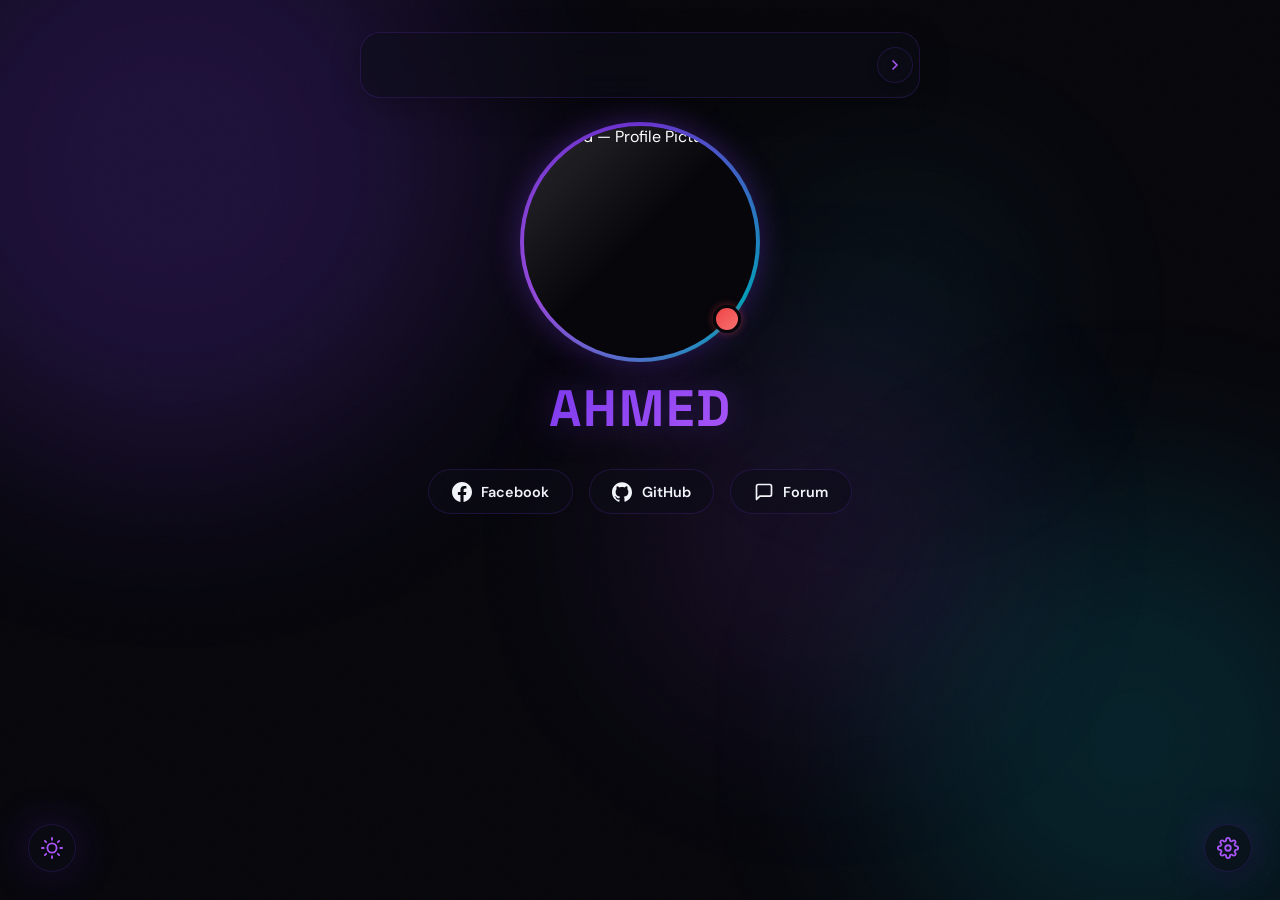
==== index (13).html @ 82e01ae9 "Add files via upload" ====
<!DOCTYPE html>
<html lang="en">

<head>
    <meta charset="UTF-8">
    <meta name="viewport" content="width=device-width, initial-scale=1.0, maximum-scale=5.0, user-scalable=yes">
    <meta name="description" content="Ahmed — Developer & Creator. Personal Profile.">
    <meta name="theme-color" content="#7c3aed">
    <meta name="mobile-web-app-capable" content="yes">
    <meta name="apple-mobile-web-app-capable" content="yes">
    <meta name="apple-mobile-web-app-status-bar-style" content="black-translucent">
    <meta name="format-detection" content="telephone=no">
    <title>Ahmed — Profile</title>
    <link rel="preconnect" href="https://fonts.googleapis.com">
    <link rel="preconnect" href="https://fonts.gstatic.com" crossorigin>
    <link
        href="https://fonts.googleapis.com/css2?family=DM+Sans:ital,opsz,wght@0,9..40,100..1000;1,9..40,100..1000&family=Space+Grotesk:wght@300..700&display=swap"
        rel="stylesheet">
    <link href="https://cdnjs.cloudflare.com/ajax/libs/font-awesome/6.4.0/css/all.min.css" rel="stylesheet">
    <link rel="stylesheet" href="style.css">
</head>

<body>
    <!-- Animated Background -->
    <div class="bg-mesh" aria-hidden="true">
        <div class="mesh-orb mesh-orb--1"></div>
        <div class="mesh-orb mesh-orb--2"></div>
        <div class="mesh-orb mesh-orb--3"></div>
        <div class="mesh-orb mesh-orb--4"></div>
    </div>
    <div class="bg-noise" aria-hidden="true"></div>

    <!-- Theme Switcher -->
    <button class="fab fab--theme" id="themeFab" onclick="toggleThemeMenu()" title="Change Theme"
        aria-label="Change Theme">
        <svg width="22" height="22" viewBox="0 0 24 24" fill="none" stroke="currentColor" stroke-width="2"
            stroke-linecap="round" stroke-linejoin="round">
            <circle cx="12" cy="12" r="5" />
            <line x1="12" y1="1" x2="12" y2="3" />
            <line x1="12" y1="21" x2="12" y2="23" />
            <line x1="4.22" y1="4.22" x2="5.64" y2="5.64" />
            <line x1="18.36" y1="18.36" x2="19.78" y2="19.78" />
            <line x1="1" y1="12" x2="3" y2="12" />
            <line x1="21" y1="12" x2="23" y2="12" />
            <line x1="4.22" y1="19.78" x2="5.64" y2="18.36" />
            <line x1="18.36" y1="5.64" x2="19.78" y2="4.22" />
        </svg>
    </button>

    <!-- Theme Menu -->
    <div class="theme-menu" id="themeMenu">
        <div class="theme-menu-header">
            <h3><svg width="18" height="18" viewBox="0 0 24 24" fill="none" stroke="currentColor" stroke-width="2"
                    stroke-linecap="round" stroke-linejoin="round">
                    <circle cx="12" cy="12" r="5" />
                    <line x1="12" y1="1" x2="12" y2="3" />
                </svg> Theme</h3>
            <button class="theme-menu-close" onclick="toggleThemeMenu()" aria-label="Close theme menu">
                <svg width="16" height="16" viewBox="0 0 24 24" fill="none" stroke="currentColor" stroke-width="2"
                    stroke-linecap="round" stroke-linejoin="round">
                    <line x1="18" y1="6" x2="6" y2="18" />
                    <line x1="6" y1="6" x2="18" y2="18" />
                </svg>
            </button>
        </div>
        <div class="theme-options">
            <div class="theme-option" data-theme="default" onclick="changeTheme('default')">
                <div class="theme-swatch default-swatch"></div>
                <span>Violet</span>
            </div>
            <div class="theme-option" data-theme="blue" onclick="changeTheme('blue')">
                <div class="theme-swatch blue-swatch"></div>
                <span>Ocean</span>
            </div>
            <div class="theme-option" data-theme="green" onclick="changeTheme('green')">
                <div class="theme-swatch green-swatch"></div>
                <span>Emerald</span>
            </div>
            <div class="theme-option" data-theme="red" onclick="changeTheme('red')">
                <div class="theme-swatch red-swatch"></div>
                <span>Rose</span>
            </div>
            <div class="theme-option" data-theme="orange" onclick="changeTheme('orange')">
                <div class="theme-swatch orange-swatch"></div>
                <span>Sunset</span>
            </div>
            <div class="theme-option" data-theme="dark" onclick="changeTheme('dark')">
                <div class="theme-swatch dark-swatch"></div>
                <span>Mono</span>
            </div>
        </div>
    </div>

    <!-- Main Content -->
    <main class="main">
        <!-- Stories Section -->
        <section class="story-section" id="storySection">
            <div class="story-content">
                <div class="story-header"></div>
                <div class="stories-container" id="storiesContainer">
                    <!-- Stories loaded dynamically -->
                </div>
                <button class="story-nav story-nav--left" id="storyNavLeft" onclick="scrollStories('left')"
                    aria-label="Scroll stories left">
                    <svg width="16" height="16" viewBox="0 0 24 24" fill="none" stroke="currentColor" stroke-width="2.5"
                        stroke-linecap="round" stroke-linejoin="round">
                        <polyline points="15 18 9 12 15 6" />
                    </svg>
                </button>
                <button class="story-nav story-nav--right" id="storyNavRight" onclick="scrollStories('right')"
                    aria-label="Scroll stories right">
                    <svg width="16" height="16" viewBox="0 0 24 24" fill="none" stroke="currentColor" stroke-width="2.5"
                        stroke-linecap="round" stroke-linejoin="round">
                        <polyline points="9 18 15 12 9 6" />
                    </svg>
                </button>
            </div>
        </section>

        <!-- Profile Hero -->
        <section class="hero" id="profileHero">
            <div class="profile-container" id="profileContainer">
                <!-- Orbital Rings -->
                <div class="orbit orbit--1" aria-hidden="true"></div>
                <div class="orbit orbit--2" aria-hidden="true"></div>

                <div class="profile-ring">
                    <div class="profile-frame">
                        <img src="https://xatimg.com/image/3fcLEvUDbIIe.jpg" alt="Ahmed — Profile Picture"
                            class="profile-pic" id="profilePic">
                        <div class="profile-shine" aria-hidden="true"></div>
                    </div>
                </div>

                <!-- Status Indicator -->
                <div class="status-badge" id="statusIndicator">
                    <div class="status-dot" aria-label="Online status"></div>
                </div>

                <!-- Particles -->
                <div class="particles" id="particles" aria-hidden="true"></div>
            </div>

            <!-- Username -->
            <h1 class="username" id="username">Ahmed</h1>
            <!--            <p class="tagline">Developer & Creator</p>-->

            <!-- Social Links -->
            <div class="social-row">
                <a href="https://www.facebook.com/ahmed.s6yed/" target="_blank" rel="noopener noreferrer"
                    class="social-btn" aria-label="Facebook">
                    <svg width="20" height="20" viewBox="0 0 24 24" fill="currentColor">
                        <path
                            d="M24 12.073c0-6.627-5.373-12-12-12s-12 5.373-12 12c0 5.99 4.388 10.954 10.125 11.854v-8.385H7.078v-3.47h3.047V9.43c0-3.007 1.792-4.669 4.533-4.669 1.312 0 2.686.235 2.686.235v2.953H15.83c-1.491 0-1.956.925-1.956 1.874v2.25h3.328l-.532 3.47h-2.796v8.385C19.612 23.027 24 18.062 24 12.073z" />
                    </svg>
                    <span>Facebook</span>
                </a>
                <a href="https://github.com/iilemoz" target="_blank" rel="noopener noreferrer" class="social-btn"
                    aria-label="GitHub">
                    <svg width="20" height="20" viewBox="0 0 24 24" fill="currentColor">
                        <path
                            d="M12 .297c-6.63 0-12 5.373-12 12 0 5.303 3.438 9.8 8.205 11.385.6.113.82-.258.82-.577 0-.285-.01-1.04-.015-2.04-3.338.724-4.042-1.61-4.042-1.61C4.422 18.07 3.633 17.7 3.633 17.7c-1.087-.744.084-.729.084-.729 1.205.084 1.838 1.236 1.838 1.236 1.07 1.835 2.809 1.305 3.495.998.108-.776.417-1.305.76-1.605-2.665-.3-5.466-1.332-5.466-5.93 0-1.31.465-2.38 1.235-3.22-.135-.303-.54-1.523.105-3.176 0 0 1.005-.322 3.3 1.23.96-.267 1.98-.399 3-.405 1.02.006 2.04.138 3 .405 2.28-1.552 3.285-1.23 3.285-1.23.645 1.653.24 2.873.12 3.176.765.84 1.23 1.91 1.23 3.22 0 4.61-2.805 5.625-5.475 5.92.42.36.81 1.096.81 2.22 0 1.606-.015 2.896-.015 3.286 0 .315.21.69.825.57C20.565 22.092 24 17.592 24 12.297c0-6.627-5.373-12-12-12" />
                    </svg>
                    <span>GitHub</span>
                </a>
                <a href="https://forum.xat.com/profile/63602/" target="_blank" rel="noopener noreferrer"
                    class="social-btn" aria-label="Forum">
                    <svg width="20" height="20" viewBox="0 0 24 24" fill="none" stroke="currentColor" stroke-width="2"
                        stroke-linecap="round" stroke-linejoin="round">
                        <path d="M21 15a2 2 0 0 1-2 2H7l-4 4V5a2 2 0 0 1 2-2h14a2 2 0 0 1 2 2z" />
                    </svg>
                    <span>Forum</span>
                </a>
            </div>
        </section>
    </main>

    <!-- Admin FAB -->
    <button class="fab fab--admin" id="adminFab" onclick="handleGearClick()" title="Admin Settings"
        aria-label="Admin Settings">
        <svg width="22" height="22" viewBox="0 0 24 24" fill="none" stroke="currentColor" stroke-width="2"
            stroke-linecap="round" stroke-linejoin="round">
            <circle cx="12" cy="12" r="3" />
            <path
                d="M19.4 15a1.65 1.65 0 0 0 .33 1.82l.06.06a2 2 0 0 1 0 2.83 2 2 0 0 1-2.83 0l-.06-.06a1.65 1.65 0 0 0-1.82-.33 1.65 1.65 0 0 0-1 1.51V21a2 2 0 0 1-2 2 2 2 0 0 1-2-2v-.09A1.65 1.65 0 0 0 9 19.4a1.65 1.65 0 0 0-1.82.33l-.06.06a2 2 0 0 1-2.83 0 2 2 0 0 1 0-2.83l.06-.06A1.65 1.65 0 0 0 4.68 15a1.65 1.65 0 0 0-1.51-1H3a2 2 0 0 1-2-2 2 2 0 0 1 2-2h.09A1.65 1.65 0 0 0 4.6 9a1.65 1.65 0 0 0-.33-1.82l-.06-.06a2 2 0 0 1 0-2.83 2 2 0 0 1 2.83 0l.06.06A1.65 1.65 0 0 0 9 4.68a1.65 1.65 0 0 0 1-1.51V3a2 2 0 0 1 2-2 2 2 0 0 1 2 2v.09a1.65 1.65 0 0 0 1 1.51 1.65 1.65 0 0 0 1.82-.33l.06-.06a2 2 0 0 1 2.83 0 2 2 0 0 1 0 2.83l-.06.06a1.65 1.65 0 0 0-.33 1.82V9a1.65 1.65 0 0 0 1.51 1H21a2 2 0 0 1 2 2 2 2 0 0 1-2 2h-.09a1.65 1.65 0 0 0-1.51 1z" />
        </svg>
    </button>

    <!-- Story Modal -->
    <div class="modal" id="storyModal">
        <div class="modal-content modal-content--form">
            <div class="story-modal-content-form">
                <button class="modal-close story-modal-close" onclick="closeStoryModal()" aria-label="Close">
                    <svg width="18" height="18" viewBox="0 0 24 24" fill="none" stroke="currentColor" stroke-width="2"
                        stroke-linecap="round" stroke-linejoin="round">
                        <line x1="18" y1="6" x2="6" y2="18" />
                        <line x1="6" y1="6" x2="18" y2="18" />
                    </svg>
                </button>
                <h3 class="modal-title">Add New Story</h3>
                <form class="story-form" id="storyForm">
                    <div class="form-group">
                        <label class="form-label">Story Title (optional)</label>
                        <input type="text" class="form-input" id="storyTitle" placeholder="Enter story title...">
                    </div>
                    <div class="form-group">
                        <label class="form-label">Story Content (optional)</label>
                        <textarea class="form-input form-textarea" id="storyContent"
                            placeholder="Share your story..."></textarea>
                    </div>
                    <div class="form-group">
                        <label class="form-label">Story Image (optional)</label>
                        <div style="display: flex; gap: 10px; align-items: center;">
                            <input type="file" id="storyImageFile" accept="image/*" style="display: none;">
                            <button type="button" onclick="document.getElementById('storyImageFile').click()"
                                class="btn btn--outline">
                                <svg width="16" height="16" viewBox="0 0 24 24" fill="none" stroke="currentColor"
                                    stroke-width="2" stroke-linecap="round" stroke-linejoin="round">
                                    <path d="M21 15v4a2 2 0 0 1-2 2H5a2 2 0 0 1-2-2v-4" />
                                    <polyline points="17 8 12 3 7 8" />
                                    <line x1="12" y1="3" x2="12" y2="15" />
                                </svg>
                                Upload Image
                            </button>
                            <span id="imageFileName" class="file-name"></span>
                        </div>
                        <div style="margin-top: 10px;">
                            <label class="form-label" style="font-size: 0.85rem;">Or use Image URL:</label>
                            <input type="url" class="form-input" id="storyImage"
                                placeholder="https://example.com/image.jpg">
                        </div>
                    </div>
                    <div class="form-group">
                        <label class="form-label">Story Video (optional)</label>
                        <div style="display: flex; gap: 10px; align-items: center;">
                            <input type="file" id="storyVideoFile" accept="video/*" style="display: none;">
                            <button type="button" onclick="document.getElementById('storyVideoFile').click()"
                                class="btn btn--outline">
                                <svg width="16" height="16" viewBox="0 0 24 24" fill="none" stroke="currentColor"
                                    stroke-width="2" stroke-linecap="round" stroke-linejoin="round">
                                    <path d="M21 15v4a2 2 0 0 1-2 2H5a2 2 0 0 1-2-2v-4" />
                                    <polyline points="17 8 12 3 7 8" />
                                    <line x1="12" y1="3" x2="12" y2="15" />
                                </svg>
                                Upload Video
                            </button>
                            <span id="videoFileName" class="file-name"></span>
                        </div>
                        <div style="margin-top: 10px;">
                            <label class="form-label" style="font-size: 0.85rem;">Or use Video URL:</label>
                            <input type="url" class="form-input" id="storyVideo"
                                placeholder="https://www.youtube.com/watch?v=... or direct video URL">
                            <small
                                style="color: var(--text-muted); font-size: 0.8rem; margin-top: 5px; display: block;">
                                Supports YouTube, YouTube Shorts, and direct video URLs
                            </small>
                        </div>
                    </div>
                    <!-- Thumbnail Generation Status -->
                    <div class="form-group" id="thumbnailGenerationStatus"
                        style="display: none; padding: 12px; border-radius: 12px; background: var(--glass-bg); border: 1px solid var(--glass-border);">
                        <div style="display: flex; align-items: center; gap: 10px;">
                            <svg width="18" height="18" viewBox="0 0 24 24" fill="none" stroke="var(--accent-primary)"
                                stroke-width="2">
                                <rect x="3" y="3" width="18" height="18" rx="2" ry="2" />
                                <circle cx="8.5" cy="8.5" r="1.5" />
                                <polyline points="21 15 16 10 5 21" />
                            </svg>
                            <span id="thumbnailStatusText" style="color: var(--text-primary);">Generating thumbnail from
                                video...</span>
                        </div>
                    </div>
                    <button type="submit" class="btn btn--primary btn--full story-form-submit">
                        <svg width="18" height="18" viewBox="0 0 24 24" fill="none" stroke="currentColor"
                            stroke-width="2" stroke-linecap="round" stroke-linejoin="round">
                            <line x1="22" y1="2" x2="11" y2="13" />
                            <polygon points="22 2 15 22 11 13 2 9 22 2" />
                        </svg>
                        Share Story
                    </button>
                </form>
            </div>
        </div>
    </div>

    <!-- Admin Dashboard -->
    <div class="modal admin-dashboard" id="adminDashboard" style="display: none;">
        <div class="dashboard-container">
            <div class="dashboard-container-content">
                <div class="dashboard-header">
                    <h2>
                        <svg width="24" height="24" viewBox="0 0 24 24" fill="none" stroke="currentColor"
                            stroke-width="2" stroke-linecap="round" stroke-linejoin="round">
                            <path d="M17 21v-2a4 4 0 0 0-4-4H5a4 4 0 0 0-4 4v2" />
                            <circle cx="9" cy="7" r="4" />
                            <path d="M23 21v-2a4 4 0 0 0-3-3.87" />
                            <path d="M16 3.13a4 4 0 0 1 0 7.75" />
                        </svg>
                        Admin Dashboard
                    </h2>
                    <div class="dashboard-header-actions">
                        <button class="modal-close dashboard-logout" onclick="showLogoutConfirm()" title="Logout"
                            aria-label="Logout">
                            <svg width="18" height="18" viewBox="0 0 24 24" fill="none" stroke="currentColor"
                                stroke-width="2" stroke-linecap="round" stroke-linejoin="round">
                                <path d="M9 21H5a2 2 0 0 1-2-2V5a2 2 0 0 1 2-2h4" />
                                <polyline points="16 17 21 12 16 7" />
                                <line x1="21" y1="12" x2="9" y2="12" />
                            </svg>
                        </button>
                        <button class="modal-close dashboard-close" onclick="toggleDashboard()"
                            aria-label="Close dashboard">
                            <svg width="18" height="18" viewBox="0 0 24 24" fill="none" stroke="currentColor"
                                stroke-width="2" stroke-linecap="round" stroke-linejoin="round">
                                <line x1="18" y1="6" x2="6" y2="18" />
                                <line x1="6" y1="6" x2="18" y2="18" />
                            </svg>
                        </button>
                    </div>
                </div>

                <div class="profile-settings"
                    style="margin-bottom: 24px; padding: 24px; background: rgba(255, 255, 255, 0.02); border: 1px solid var(--glass-border); border-radius: 16px;">
                    <h3
                        style="margin-bottom: 20px; font-size: 1.1rem; display: flex; align-items: center; gap: 8px; color: var(--text-primary);">
                        <svg width="20" height="20" viewBox="0 0 24 24" fill="none" stroke="currentColor"
                            stroke-width="2" stroke-linecap="round" stroke-linejoin="round">
                            <path d="M20 21v-2a4 4 0 0 0-4-4H8a4 4 0 0 0-4 4v2"></path>
                            <circle cx="12" cy="7" r="4"></circle>
                        </svg>
                        Profile Picture Settings
                    </h3>
                    <div style="display: flex; gap: 20px; align-items: center; flex-wrap: wrap;">
                        <img src="https://xatimg.com/image/mO5k7dwmDweI.jpg" id="dashboardProfilePic"
                            alt="Current Profile"
                            style="width: 80px; height: 80px; border-radius: 50%; object-fit: cover; border: 2px solid var(--accent-primary);">
                        <div style="flex: 1; min-width: 200px;">
                            <input type="url" id="profilePicUrlInput" class="form-input"
                                placeholder="Enter image link (https://...)"
                                style="margin-bottom: 12px; font-size: 0.9rem; width: 100%; box-sizing: border-box;">
                            <div style="display: flex; gap: 10px; align-items: center; flex-wrap: wrap;">
                                <input type="file" id="profilePicFileInput" accept="image/*" style="display: none;">
                                <button type="button" class="btn btn--outline"
                                    onclick="document.getElementById('profilePicFileInput').click()"
                                    style="padding: 8px 16px; font-size: 0.9rem;">
                                    <svg width="16" height="16" viewBox="0 0 24 24" fill="none" stroke="currentColor"
                                        stroke-width="2" stroke-linecap="round" stroke-linejoin="round"
                                        style="margin-right: 4px;">
                                        <path d="M21 15v4a2 2 0 0 1-2 2H5a2 2 0 0 1-2-2v-4"></path>
                                        <polyline points="17 8 12 3 7 8"></polyline>
                                        <line x1="12" y1="3" x2="12" y2="15"></line>
                                    </svg>
                                    Upload Image
                                </button>
                                <button type="button" class="btn btn--primary" onclick="saveProfilePic()"
                                    style="padding: 8px 16px; font-size: 0.9rem;">
                                    Save Changes
                                </button>
                                <span id="profilePicFileName" class="file-name"
                                    style="font-size: 0.85rem; color: var(--text-secondary); margin-left: auto;"></span>
                            </div>
                        </div>
                    </div>
                </div>

                <div class="dashboard-stats">
                    <div class="stat-card">
                        <div class="stat-value" id="totalStories">0</div>
                        <div class="stat-label">Total Stories</div>
                    </div>
                    <div class="stat-card">
                        <div class="stat-value" id="totalViews">0</div>
                        <div class="stat-label">Total Views</div>
                    </div>
                </div>

                <div class="dashboard-actions">
                    <button class="btn btn--primary" onclick="openStoryModalFromDashboard()">
                        <svg width="18" height="18" viewBox="0 0 24 24" fill="none" stroke="currentColor"
                            stroke-width="2" stroke-linecap="round" stroke-linejoin="round">
                            <line x1="12" y1="5" x2="12" y2="19" />
                            <line x1="5" y1="12" x2="19" y2="12" />
                        </svg>
                        Add New Story
                    </button>
                    <button class="btn btn--outline" onclick="loadStories()">
                        <svg width="18" height="18" viewBox="0 0 24 24" fill="none" stroke="currentColor"
                            stroke-width="2" stroke-linecap="round" stroke-linejoin="round">
                            <polyline points="23 4 23 10 17 10" />
                            <path d="M20.49 15a9 9 0 1 1-2.12-9.36L23 10" />
                        </svg>
                        Refresh Data
                    </button>
                </div>

                <div class="recent-stories">
                    <h3>
                        <svg width="20" height="20" viewBox="0 0 24 24" fill="none" stroke="currentColor"
                            stroke-width="2" stroke-linecap="round" stroke-linejoin="round">
                            <circle cx="12" cy="12" r="10" />
                            <polyline points="12 6 12 12 16 14" />
                        </svg>
                        Recent Stories
                    </h3>
                    <div class="stories-list" id="recentStoriesList">
                        <!-- Stories will be loaded here -->
                    </div>
                </div>
            </div>
        </div>
    </div>

    <!-- Firebase SDK -->
    <script src="https://www.gstatic.com/firebasejs/9.0.0/firebase-app-compat.js"></script>
    <script src="https://www.gstatic.com/firebasejs/9.0.0/firebase-firestore-compat.js"></script>

    <!-- Configuration & Scripts -->
    <script src="config.js"></script>
    <script type="module" src="script.js"></script>
    <script src="stories.js"></script>
</body>



</html>
---- style.css ----
/* ═══════════════════════════════════════════
   AHMED PROFILE — Premium Dark Design System
   Font: DM Sans + Space Grotesk
   ═══════════════════════════════════════════ */

/* ── Theme Tokens ── */
:root {
  --bg-primary: #06060b;
  --bg-secondary: #0c0c14;
  --bg-tertiary: #12121e;
  --bg-card: rgba(14, 14, 24, 0.65);
  --accent-primary: #7c3aed;
  --accent-secondary: #a855f7;
  --accent-tertiary: #c084fc;
  --accent-neon: #06b6d4;
  --accent-cyan: #22d3ee;
  --text-primary: #f1f5f9;
  --text-secondary: #94a3b8;
  --text-muted: #64748b;
  --glass-bg: rgba(14, 14, 24, 0.55);
  --glass-border: rgba(124, 58, 237, 0.18);
  --ring-1: rgba(124, 58, 237, 0.35);
  --ring-2: rgba(6, 182, 212, 0.25);
  --glow: 0 0 40px rgba(124, 58, 237, 0.25);
  --radius: 20px;
  --ease: cubic-bezier(.4, 0, .2, 1);

  --orb-1: rgba(124, 58, 237, 0.35);
  --orb-2: rgba(6, 182, 212, 0.25);
  --orb-3: rgba(168, 85, 247, 0.2);
  --orb-4: rgba(34, 211, 238, 0.15);
}

[data-theme="blue"] {
  --accent-primary: #3b82f6;
  --accent-secondary: #60a5fa;
  --accent-tertiary: #93c5fd;
  --accent-neon: #06b6d4;
  --accent-cyan: #22d3ee;
  --glass-border: rgba(59, 130, 246, .18);
  --ring-1: rgba(59, 130, 246, .35);
  --ring-2: rgba(6, 182, 212, .25);
  --orb-1: rgba(59, 130, 246, .35);
  --orb-2: rgba(6, 182, 212, .25);
  --orb-3: rgba(96, 165, 250, .2);
  --orb-4: rgba(34, 211, 238, .15);
  --bg-card: rgba(10, 14, 26, .65);
  --glass-bg: rgba(10, 14, 26, .55);
}

[data-theme="green"] {
  --accent-primary: #10b981;
  --accent-secondary: #34d399;
  --accent-tertiary: #6ee7b7;
  --accent-neon: #22c55e;
  --accent-cyan: #4ade80;
  --glass-border: rgba(16, 185, 129, .18);
  --ring-1: rgba(16, 185, 129, .35);
  --ring-2: rgba(34, 197, 94, .25);
  --orb-1: rgba(16, 185, 129, .35);
  --orb-2: rgba(34, 197, 94, .25);
  --orb-3: rgba(52, 211, 153, .2);
  --orb-4: rgba(74, 222, 128, .15);
  --bg-card: rgba(10, 26, 15, .65);
  --glass-bg: rgba(10, 26, 15, .55);
}

[data-theme="red"] {
  --accent-primary: #ef4444;
  --accent-secondary: #f87171;
  --accent-tertiary: #fca5a5;
  --accent-neon: #f43f5e;
  --accent-cyan: #fb7185;
  --glass-border: rgba(239, 68, 68, .18);
  --ring-1: rgba(239, 68, 68, .35);
  --ring-2: rgba(244, 63, 94, .25);
  --orb-1: rgba(239, 68, 68, .35);
  --orb-2: rgba(244, 63, 94, .25);
  --orb-3: rgba(248, 113, 113, .2);
  --orb-4: rgba(251, 113, 133, .15);
  --bg-card: rgba(26, 10, 15, .65);
  --glass-bg: rgba(26, 10, 15, .55);
}

[data-theme="orange"] {
  --accent-primary: #f59e0b;
  --accent-secondary: #fbbf24;
  --accent-tertiary: #fcd34d;
  --accent-neon: #fb923c;
  --accent-cyan: #fdba74;
  --glass-border: rgba(245, 158, 11, .18);
  --ring-1: rgba(245, 158, 11, .35);
  --ring-2: rgba(251, 146, 60, .25);
  --orb-1: rgba(245, 158, 11, .35);
  --orb-2: rgba(251, 146, 60, .25);
  --orb-3: rgba(251, 191, 36, .2);
  --orb-4: rgba(253, 186, 116, .15);
  --bg-card: rgba(26, 21, 10, .65);
  --glass-bg: rgba(26, 21, 10, .55);
}

[data-theme="dark"] {
  --accent-primary: #e4e4e7;
  --accent-secondary: #a1a1aa;
  --accent-tertiary: #d4d4d8;
  --accent-neon: #71717a;
  --accent-cyan: #52525b;
  --glass-border: rgba(255, 255, 255, .1);
  --ring-1: rgba(255, 255, 255, .15);
  --ring-2: rgba(161, 161, 170, .12);
  --orb-1: rgba(255, 255, 255, .08);
  --orb-2: rgba(161, 161, 170, .06);
  --orb-3: rgba(212, 212, 216, .05);
  --orb-4: rgba(82, 82, 91, .04);
  --bg-card: rgba(12, 12, 12, .65);
  --glass-bg: rgba(12, 12, 12, .55);
}

/* ── Reset ── */
*,
*::before,
*::after {
  margin: 0;
  padding: 0;
  box-sizing: border-box;
}

html {
  scroll-behavior: smooth;
}

body {
  font-family: 'DM Sans', system-ui, -apple-system, sans-serif;
  background: var(--bg-primary);
  color: var(--text-primary);
  min-height: 100vh;
  overflow-x: hidden;
  -webkit-font-smoothing: antialiased;
  -moz-osx-font-smoothing: grayscale;
  transition: background .5s var(--ease);
}

::selection {
  background: rgba(124, 58, 237, .3);
  color: #fff;
}

/* ── Animated Background ── */
.bg-mesh {
  position: fixed;
  inset: 0;
  z-index: 0;
  pointer-events: none;
  overflow: hidden;
}

.mesh-orb {
  position: absolute;
  border-radius: 50%;
  filter: blur(100px);
  opacity: .6;
  will-change: transform;
}

.mesh-orb--1 {
  width: 600px;
  height: 600px;
  background: var(--orb-1);
  top: -15%;
  left: -10%;
  animation: orbFloat1 20s ease-in-out infinite;
}

.mesh-orb--2 {
  width: 500px;
  height: 500px;
  background: var(--orb-2);
  bottom: -10%;
  right: -8%;
  animation: orbFloat2 25s ease-in-out infinite;
}

.mesh-orb--3 {
  width: 350px;
  height: 350px;
  background: var(--orb-3);
  top: 40%;
  left: 50%;
  animation: orbFloat3 18s ease-in-out infinite;
}

.mesh-orb--4 {
  width: 250px;
  height: 250px;
  background: var(--orb-4);
  top: 20%;
  right: 20%;
  animation: orbFloat4 22s ease-in-out infinite;
}

@keyframes orbFloat1 {

  0%,
  100% {
    transform: translate(0, 0) scale(1)
  }

  33% {
    transform: translate(60px, 40px) scale(1.1)
  }

  66% {
    transform: translate(-30px, 80px) scale(.95)
  }
}

@keyframes orbFloat2 {

  0%,
  100% {
    transform: translate(0, 0) scale(1)
  }

  33% {
    transform: translate(-50px, -60px) scale(1.05)
  }

  66% {
    transform: translate(40px, -30px) scale(.9)
  }
}

@keyframes orbFloat3 {

  0%,
  100% {
    transform: translate(-50%, -50%) scale(1)
  }

  50% {
    transform: translate(-40%, -60%) scale(1.15)
  }
}

@keyframes orbFloat4 {

  0%,
  100% {
    transform: translate(0, 0)
  }

  50% {
    transform: translate(-40px, 50px)
  }
}

.bg-noise {
  position: fixed;
  inset: 0;
  z-index: 0;
  pointer-events: none;
  opacity: .03;
  background-image: url("data:image/svg+xml,%3Csvg viewBox='0 0 256 256' xmlns='http://www.w3.org/2000/svg'%3E%3Cfilter id='noise'%3E%3CfeTurbulence type='fractalNoise' baseFrequency='.9' numOctaves='4' stitchTiles='stitch'/%3E%3C/filter%3E%3Crect width='100%25' height='100%25' filter='url(%23noise)'/%3E%3C/svg%3E");
  background-repeat: repeat;
  background-size: 256px;
}

/* ── Main Layout ── */
.main {
  position: relative;
  z-index: 1;
  display: flex;
  flex-direction: column;
  align-items: center;
  min-height: 100vh;
  padding: 2rem 1.5rem 4rem;
  gap: 0;
}

/* ── Profile Hero ── */
.hero {
  display: flex;
  flex-direction: column;
  align-items: center;
  gap: 1.2rem;
  animation: heroEntry 1s var(--ease) both;
}

@keyframes heroEntry {
  from {
    opacity: 0;
    transform: translateY(32px)
  }

  to {
    opacity: 1;
    transform: translateY(0)
  }
}

/* ── Profile Container ── */
.profile-container {
  position: relative;
  width: 240px;
  height: 240px;
  display: flex;
  align-items: center;
  justify-content: center;
  animation: float 6s ease-in-out infinite;
}

@keyframes float {

  0%,
  100% {
    transform: translateY(0)
  }

  50% {
    transform: translateY(-12px)
  }
}

/* Orbital Rings */
.orbit {
  position: absolute;
  inset: -18px;
  border-radius: 50%;
  border: 1.5px solid transparent;
  pointer-events: none;
}

.orbit--1 {
  border-color: var(--ring-1);
  animation: orbitSpin 12s linear infinite;
  background: conic-gradient(from 0deg, transparent 0%, var(--ring-1) 25%, transparent 50%);
  -webkit-mask: radial-gradient(circle, transparent 92%, black 93%);
  mask: radial-gradient(circle, transparent 92%, black 93%);
}

.orbit--2 {
  inset: -32px;
  border-color: var(--ring-2);
  animation: orbitSpin 18s linear infinite reverse;
  background: conic-gradient(from 180deg, transparent 0%, var(--ring-2) 20%, transparent 40%);
  -webkit-mask: radial-gradient(circle, transparent 94%, black 95%);
  mask: radial-gradient(circle, transparent 94%, black 95%);
}

@keyframes orbitSpin {
  to {
    transform: rotate(360deg);
  }
}

/* Profile Ring & Frame */
.profile-ring {
  position: relative;
  width: 100%;
  height: 100%;
  border-radius: 50%;
  padding: 4px;
  background: conic-gradient(from 0deg, var(--accent-primary), var(--accent-neon), var(--accent-secondary), var(--accent-primary));
  background-size: 100% 100%;
  animation: ringRotate 6s linear infinite;
  box-shadow: 0 0 30px var(--ring-1), inset 0 0 20px rgba(0, 0, 0, .3);
  transition: box-shadow .4s var(--ease);
}

@keyframes ringRotate {
  to {
    background: conic-gradient(from 360deg, var(--accent-primary), var(--accent-neon), var(--accent-secondary), var(--accent-primary));
  }
}

.profile-container:hover .profile-ring {
  box-shadow: 0 0 50px var(--ring-1), 0 0 80px var(--ring-2), inset 0 0 20px rgba(0, 0, 0, .3);
}

.profile-frame {
  width: 100%;
  height: 100%;
  border-radius: 50%;
  overflow: hidden;
  background: var(--bg-primary);
  position: relative;
}

.profile-pic {
  width: 100%;
  height: 100%;
  object-fit: cover;
  object-position: center 30%;
  border-radius: 50%;
  filter: brightness(1.05) contrast(1.08);
  transition: transform .6s var(--ease), filter .4s var(--ease);
  cursor: pointer;
  position: relative;
  z-index: 2;
}

.profile-container:hover .profile-pic {
  transform: scale(1.06);
  filter: brightness(1.12) contrast(1.12) saturate(1.08);
}

.profile-shine {
  position: absolute;
  inset: 0;
  border-radius: 50%;
  background: linear-gradient(135deg, rgba(255, 255, 255, .15) 0%, transparent 50%);
  pointer-events: none;
  z-index: 3;
}

/* Status Badge */
.status-badge {
  position: absolute;
  bottom: 12%;
  right: 8%;
  z-index: 10;
  width: 28px;
  height: 28px;
  animation: statusPop .4s var(--ease) .8s both;
}

@keyframes statusPop {
  from {
    transform: scale(0)
  }

  to {
    transform: scale(1)
  }
}

.status-dot {
  width: 100%;
  height: 100%;
  border-radius: 50%;
  border: 3px solid var(--bg-primary);
  background: #71717a;
  transition: background .3s, box-shadow .3s;
}

.status-dot.online {
  background: linear-gradient(135deg, #10b981, #34d399);
  box-shadow: 0 0 12px rgba(16, 185, 129, .6), 0 0 24px rgba(16, 185, 129, .3);
  animation: statusGlow 2s ease infinite;
}

.status-dot.offline {
  background: linear-gradient(135deg, #ef4444, #f87171);
  box-shadow: 0 0 8px rgba(239, 68, 68, .4);
}

.status-dot.loading {
  background: linear-gradient(135deg, #f59e0b, #fbbf24);
  box-shadow: 0 0 8px rgba(245, 158, 11, .4);
  animation: statusGlow 1.5s ease infinite;
}

@keyframes statusGlow {

  0%,
  100% {
    box-shadow: 0 0 12px rgba(16, 185, 129, .6)
  }

  50% {
    box-shadow: 0 0 24px rgba(16, 185, 129, .8), 0 0 40px rgba(16, 185, 129, .4)
  }
}

/* Particles */
.particles {
  position: absolute;
  inset: 0;
  pointer-events: none;
  z-index: 0;
}

.particle {
  position: absolute;
  border-radius: 50%;
  opacity: 0;
  background: var(--accent-primary);
  box-shadow: 0 0 6px var(--accent-primary);
}

@keyframes particleDrift {
  0% {
    opacity: 0;
    transform: translate(0, 0) scale(.4)
  }

  15% {
    opacity: .8
  }

  85% {
    opacity: .6
  }

  100% {
    opacity: 0;
    transform: translate(var(--dx), var(--dy)) scale(1.2)
  }
}

/* ── Username ── */
.username {
  font-family: 'Space Grotesk', 'DM Sans', sans-serif;
  font-size: 3.2rem;
  font-weight: 700;
  letter-spacing: 2px;
  text-transform: uppercase;
  text-align: center;
  line-height: 1.1;
  background: linear-gradient(135deg, var(--accent-primary) 0%, var(--accent-secondary) 50%, var(--accent-neon) 100%);
  background-size: 200% 200%;
  -webkit-background-clip: text;
  background-clip: text;
  -webkit-text-fill-color: transparent;
  animation: gradientShift 5s ease infinite, nameEntry 1s var(--ease) .3s both;
  filter: drop-shadow(0 0 18px rgba(124, 58, 237, .35));
  cursor: default;
  position: relative;
  transition: filter .3s, transform .3s;
}

.username:hover {
  filter: drop-shadow(0 0 30px rgba(124, 58, 237, .55)) drop-shadow(0 0 50px rgba(6, 182, 212, .3));
  transform: translateY(-3px);
}

@keyframes gradientShift {

  0%,
  100% {
    background-position: 0% 50%
  }

  50% {
    background-position: 100% 50%
  }
}

@keyframes nameEntry {
  from {
    opacity: 0;
    transform: translateY(16px)
  }

  to {
    opacity: 1;
    transform: translateY(0)
  }
}

.username.name-pulse {
  animation: namePulseAnim .5s var(--ease);
}

@keyframes namePulseAnim {
  0% {
    transform: scale(1)
  }

  50% {
    transform: scale(1.08)
  }

  100% {
    transform: scale(1)
  }
}

.profile-pic.pic-pulse {
  animation: picPulseAnim .5s var(--ease);
}

@keyframes picPulseAnim {
  0% {
    transform: scale(1)
  }

  50% {
    transform: scale(1.08)
  }

  100% {
    transform: scale(1)
  }
}

/* Tagline */
.tagline {
  font-size: 1rem;
  color: var(--text-secondary);
  letter-spacing: 3px;
  text-transform: uppercase;
  font-weight: 400;
  animation: nameEntry 1s var(--ease) .5s both;
  margin-top: -.2rem;
}

/* ── Social Buttons ── */
.social-row {
  display: flex;
  gap: 1rem;
  flex-wrap: wrap;
  justify-content: center;
  margin-top: .8rem;
  animation: nameEntry 1s var(--ease) .7s both;
}

.social-btn {
  display: inline-flex;
  align-items: center;
  gap: .6rem;
  padding: .7rem 1.4rem;
  background: var(--glass-bg);
  backdrop-filter: blur(16px);
  -webkit-backdrop-filter: blur(16px);
  border: 1px solid var(--glass-border);
  border-radius: 50px;
  color: var(--text-primary);
  text-decoration: none;
  font-size: .9rem;
  font-weight: 600;
  transition: all .35s var(--ease);
  cursor: pointer;
  position: relative;
  overflow: hidden;
}

.social-btn::before {
  content: '';
  position: absolute;
  inset: 0;
  background: linear-gradient(135deg, var(--accent-primary), var(--accent-secondary));
  opacity: 0;
  transition: opacity .35s var(--ease);
}

.social-btn:hover::before {
  opacity: 1;
}

.social-btn:hover {
  transform: translateY(-4px);
  box-shadow: 0 8px 30px rgba(124, 58, 237, .35), 0 0 20px rgba(168, 85, 247, .2);
  border-color: var(--accent-secondary);
}

.social-btn svg,
.social-btn span {
  position: relative;
  z-index: 1;
}

/* ── FABs (Floating Action Buttons) ── */
.fab {
  position: fixed;
  z-index: 100;
  width: 48px;
  height: 48px;
  border-radius: 50%;
  background: var(--glass-bg);
  backdrop-filter: blur(16px);
  -webkit-backdrop-filter: blur(16px);
  border: 1px solid var(--glass-border);
  color: var(--accent-secondary);
  display: flex;
  align-items: center;
  justify-content: center;
  cursor: pointer;
  transition: all .4s var(--ease);
  box-shadow: 0 4px 20px rgba(0, 0, 0, .3), var(--glow);
  animation: fabEntry .6s var(--ease) 1s both;
}

@keyframes fabEntry {
  from {
    opacity: 0;
    transform: scale(.6)
  }

  to {
    opacity: 1;
    transform: scale(1)
  }
}

.fab:hover {
  transform: translateY(-4px) scale(1.1);
  background: linear-gradient(135deg, var(--accent-primary), var(--accent-secondary));
  color: #fff;
  border-color: var(--accent-secondary);
  box-shadow: 0 8px 30px rgba(124, 58, 237, .5);
}

.fab--theme {
  bottom: 28px;
  left: 28px;
  bottom: calc(28px + env(safe-area-inset-bottom));
  left: calc(28px + env(safe-area-inset-left));
}

.fab--admin {
  bottom: 28px;
  right: 28px;
  bottom: calc(28px + env(safe-area-inset-bottom));
  right: calc(28px + env(safe-area-inset-right));
}

.fab--admin:hover svg {
  animation: gearSpin .6s var(--ease);
}

@keyframes gearSpin {
  to {
    transform: rotate(90deg);
  }
}

.fab--admin.admin-active {
  background: linear-gradient(135deg, #10b981, #34d399);
  color: #fff;
  border-color: #34d399;
  box-shadow: 0 4px 20px rgba(16, 185, 129, .4);
}

/* ── Theme Menu ── */
.theme-menu {
  position: fixed;
  bottom: 86px;
  left: 28px;
  bottom: calc(86px + env(safe-area-inset-bottom));
  left: calc(28px + env(safe-area-inset-left));
  width: 280px;
  max-width: calc(100vw - 56px);
  background: var(--glass-bg);
  backdrop-filter: blur(24px);
  -webkit-backdrop-filter: blur(24px);
  border: 1px solid var(--glass-border);
  border-radius: var(--radius);
  box-shadow: 0 16px 48px rgba(0, 0, 0, .5), var(--glow);
  z-index: 1000;
  opacity: 0;
  visibility: hidden;
  transform: translateY(12px) scale(.96);
  transition: all .3s var(--ease);
  overflow: hidden;
}

.theme-menu.active {
  opacity: 1;
  visibility: visible;
  transform: translateY(0) scale(1);
}

.theme-menu-header {
  display: flex;
  justify-content: space-between;
  align-items: center;
  padding: 16px 18px;
  border-bottom: 1px solid var(--glass-border);
}

.theme-menu-header h3 {
  font-size: 1rem;
  font-weight: 700;
  color: var(--text-primary);
  display: flex;
  align-items: center;
  gap: 8px;
  margin: 0;
}

.theme-menu-close {
  width: 30px;
  height: 30px;
  border-radius: 50%;
  background: transparent;
  border: 1px solid var(--glass-border);
  color: var(--text-secondary);
  cursor: pointer;
  display: flex;
  align-items: center;
  justify-content: center;
  transition: all .3s var(--ease);
}

.theme-menu-close:hover {
  background: var(--accent-primary);
  color: #fff;
  border-color: var(--accent-primary);
  transform: rotate(90deg);
}

.theme-options {
  display: grid;
  grid-template-columns: repeat(3, 1fr);
  gap: 10px;
  padding: 16px 18px;
}

.theme-option {
  display: flex;
  flex-direction: column;
  align-items: center;
  gap: 6px;
  padding: 12px 8px;
  border-radius: 14px;
  background: transparent;
  border: 2px solid transparent;
  cursor: pointer;
  transition: all .3s var(--ease);
}

.theme-option:hover {
  background: rgba(255, 255, 255, .04);
  transform: translateY(-2px);
}

.theme-option.active {
  border-color: var(--accent-primary);
  background: rgba(124, 58, 237, .08);
}

.theme-swatch {
  width: 36px;
  height: 36px;
  border-radius: 50%;
  box-shadow: 0 2px 8px rgba(0, 0, 0, .3);
  transition: transform .3s var(--ease);
}

.theme-option:hover .theme-swatch {
  transform: scale(1.15);
}

.theme-option span {
  font-size: .72rem;
  font-weight: 600;
  color: var(--text-secondary);
  text-align: center;
}

.default-swatch {
  background: linear-gradient(135deg, #7c3aed, #06b6d4);
}

.blue-swatch {
  background: linear-gradient(135deg, #3b82f6, #06b6d4);
}

.green-swatch {
  background: linear-gradient(135deg, #10b981, #22c55e);
}

.red-swatch {
  background: linear-gradient(135deg, #ef4444, #f43f5e);
}

.orange-swatch {
  background: linear-gradient(135deg, #f59e0b, #fb923c);
}

.dark-swatch {
  background: linear-gradient(135deg, #fff, #71717a);
}

/* ── Story Section ── */
.story-section {
  width: 100%;
  max-width: 560px;
  background: var(--glass-bg);
  backdrop-filter: blur(16px);
  -webkit-backdrop-filter: blur(16px);
  border: 1px solid var(--glass-border);
  border-radius: var(--radius);
  padding: 18px;
  margin-bottom: 1.5rem;
  box-shadow: 0 8px 30px rgba(0, 0, 0, .25);
  animation: heroEntry .8s var(--ease) .15s both;
  position: relative;
}

.story-content {
  position: relative;
  z-index: 1;
}

.story-header {
  display: flex;
  align-items: center;
  justify-content: flex-end;
  margin-bottom: 12px;
}

.stories-container {
  display: flex;
  gap: 10px;
  overflow-x: auto;
  overflow-y: hidden;
  padding: 8px 0;
  scrollbar-width: none;
  -ms-overflow-style: none;
  scroll-behavior: smooth;
  -webkit-overflow-scrolling: touch;
}

.stories-container::-webkit-scrollbar {
  display: none;
}

.story-item {
  flex-shrink: 0;
  width: 105px;
  height: 180px;
  border-radius: 14px;
  position: relative;
  cursor: pointer;
  overflow: hidden;
  background: var(--bg-tertiary);
  border: 2px solid transparent;
  transition: all .35s var(--ease);
  user-select: none;
  -webkit-user-select: none;
  box-shadow: 0 4px 12px rgba(0, 0, 0, .25);
}

.story-item:hover {
  transform: translateY(-6px) scale(1.04);
  border-color: var(--accent-secondary);
  box-shadow: 0 12px 30px rgba(124, 58, 237, .3);
}

.story-item .story-image {
  width: 100%;
  height: 100%;
  object-fit: cover;
  border-radius: 12px;
}

.story-item .story-profile {
  position: absolute;
  top: 6px;
  left: 6px;
  width: 36px;
  height: 36px;
  border-radius: 50%;
  border: 2.5px solid var(--accent-primary);
  overflow: hidden;
  z-index: 2;
  box-shadow: 0 0 10px rgba(124, 58, 237, .4);
  transition: all .3s;
}

.story-item:hover .story-profile {
  transform: scale(1.08);
  border-color: var(--accent-secondary);
}

.story-item .story-profile img {
  width: 100%;
  height: 100%;
  object-fit: cover;
}

.story-item .story-overlay {
  position: absolute;
  inset: 0;
  background: rgba(0, 0, 0, .3);
  opacity: 0;
  transition: opacity .3s;
  display: flex;
  align-items: center;
  justify-content: center;
  color: #fff;
  font-size: 1.6rem;
  border-radius: 12px;
}

.story-item:hover .story-overlay {
  opacity: 1;
}

/* Add Story */
.story-item.add-story {
  background: var(--glass-bg);
  backdrop-filter: blur(8px);
  border: 2px dashed var(--glass-border);
  display: flex;
  align-items: flex-end;
  justify-content: center;
}

.story-item.add-story::before {
  content: '';
  position: absolute;
  inset: 0;
  background: var(--profile-pic-bg, url('https://xatimg.com/image/mO5k7dwmDweI.jpg')) center/cover;
  filter: grayscale(100%) blur(2px);
  opacity: .25;
}

.story-item.add-story::after {
  content: '';
  position: absolute;
  bottom: 0;
  left: 0;
  right: 0;
  height: 70px;
  background: linear-gradient(transparent, rgba(0, 0, 0, .75));
  z-index: 1;
}

.story-item.add-story .add-button {
  position: absolute;
  bottom: 18px;
  left: 50%;
  transform: translateX(-50%);
  width: 40px;
  height: 40px;
  border-radius: 50%;
  background: linear-gradient(135deg, var(--accent-primary), var(--accent-secondary));
  display: flex;
  align-items: center;
  justify-content: center;
  font-size: 1.5rem;
  color: #fff;
  z-index: 3;
  box-shadow: 0 4px 16px rgba(124, 58, 237, .4);
  border: 2px solid rgba(255, 255, 255, .2);
  transition: all .35s var(--ease);
}

.story-item.add-story:hover .add-button {
  transform: translateX(-50%) scale(1.12) rotate(90deg);
}

.story-item.add-story .add-text {
  position: absolute;
  bottom: 65px;
  left: 50%;
  transform: translateX(-50%);
  color: #fff;
  font-size: .8rem;
  font-weight: 500;
  z-index: 3;
  white-space: nowrap;
  text-shadow: 0 1px 4px rgba(0, 0, 0, .8);
}

/* Story Nav */
.story-nav {
  position: absolute;
  top: 50%;
  transform: translateY(-50%);
  width: 36px;
  height: 36px;
  border-radius: 50%;
  background: var(--glass-bg);
  backdrop-filter: blur(10px);
  border: 1px solid var(--glass-border);
  color: var(--accent-secondary);
  display: flex;
  align-items: center;
  justify-content: center;
  cursor: pointer;
  z-index: 10;
  transition: all .3s var(--ease);
  box-shadow: 0 2px 10px rgba(0, 0, 0, .25);
}

.story-nav:hover {
  background: linear-gradient(135deg, var(--accent-primary), var(--accent-secondary));
  color: #fff;
  transform: translateY(-50%) scale(1.1);
}

.story-nav--right {
  right: -12px;
}

.story-nav--left {
  left: -12px;
  display: none;
}

/* ── Modals ── */
.modal {
  display: none;
  position: fixed;
  inset: 0;
  background: rgba(6, 6, 11, .92);
  backdrop-filter: blur(16px);
  z-index: 1000;
  align-items: center;
  justify-content: center;
  padding: 20px;
}

.modal.active,
.story-modal.active {
  display: flex;
  animation: fadeIn .25s var(--ease);
}

@keyframes fadeIn {
  from {
    opacity: 0
  }

  to {
    opacity: 1
  }
}

.modal-content {
  background: var(--bg-card);
  backdrop-filter: blur(20px);
  border: 1px solid var(--glass-border);
  border-radius: var(--radius);
  width: 90%;
  max-width: 650px;
  max-height: 90vh;
  box-shadow: 0 20px 60px rgba(0, 0, 0, .5), var(--glow);
  overflow: hidden;
  display: flex;
  flex-direction: column;
  animation: modalPop .35s var(--ease);
}

@keyframes modalPop {
  from {
    opacity: 0;
    transform: translateY(20px) scale(.96)
  }

  to {
    opacity: 1;
    transform: translateY(0) scale(1)
  }
}

.modal-close {
  width: 38px;
  height: 38px;
  border-radius: 50%;
  background: var(--glass-bg);
  border: 1px solid var(--glass-border);
  color: var(--text-secondary);
  cursor: pointer;
  display: flex;
  align-items: center;
  justify-content: center;
  transition: all .3s var(--ease);
}

.modal-close:hover {
  background: var(--accent-primary);
  color: #fff;
  border-color: var(--accent-primary);
  transform: rotate(90deg);
}

.modal-title {
  font-family: 'Space Grotesk', 'DM Sans', sans-serif;
  font-size: 1.5rem;
  font-weight: 700;
  text-align: center;
  margin-bottom: 20px;
  background: linear-gradient(135deg, var(--accent-primary), var(--accent-secondary));
  -webkit-background-clip: text;
  background-clip: text;
  -webkit-text-fill-color: transparent;
}

.story-modal-close {
  position: absolute;
  top: 14px;
  right: 16px;
  z-index: 10;
}

.story-modal-content-form {
  padding: 28px;
  overflow-y: auto;
  flex: 1;
}

.story-modal-content-form::-webkit-scrollbar {
  width: 6px;
}

.story-modal-content-form::-webkit-scrollbar-track {
  background: rgba(255, 255, 255, .03);
  border-radius: 3px;
}

.story-modal-content-form::-webkit-scrollbar-thumb {
  background: var(--accent-primary);
  border-radius: 3px;
}

/* Story Viewer Modal */
.modal-content.story-viewer {
  max-width: 800px;
  padding: 0;
}

.modal-content.admin-modal {
  max-width: 400px;
}

.story-viewer .story-modal-close {
  position: absolute;
  top: 16px;
  right: 16px;
  z-index: 10;
}

.story-viewer .story-content-display {
  padding: 28px;
  text-align: center;
  max-height: 90vh;
  overflow-y: auto;
}

.story-viewer .story-title-display {
  font-family: 'Space Grotesk', sans-serif;
  font-size: 1.8rem;
  font-weight: 700;
  margin-bottom: 18px;
  background: linear-gradient(135deg, var(--accent-primary), var(--accent-secondary));
  -webkit-background-clip: text;
  background-clip: text;
  -webkit-text-fill-color: transparent;
}

.story-viewer .story-media-container {
  margin-bottom: 20px;
  border-radius: 14px;
  overflow: hidden;
  box-shadow: 0 4px 16px rgba(0, 0, 0, .3);
}

.story-viewer .story-content-text {
  color: var(--text-primary);
  font-size: 1rem;
  line-height: 1.7;
  text-align: left;
  background: var(--glass-bg);
  padding: 20px;
  border-radius: 14px;
  border: 1px solid var(--glass-border);
  margin-bottom: 20px;
}

.story-viewer .story-meta-info {
  color: var(--text-muted);
  font-size: .85rem;
  display: flex;
  justify-content: space-between;
  align-items: center;
  flex-wrap: wrap;
  gap: 12px;
  padding: 12px 16px;
  background: rgba(255, 255, 255, .03);
  border-radius: 12px;
  border: 1px solid var(--glass-border);
  margin-bottom: 20px;
}

.story-viewer .modal-action-buttons {
  display: flex;
  justify-content: center;
  gap: 12px;
  flex-wrap: wrap;
  margin-top: 16px;
}

.story-viewer .modal-action-button {
  color: #fff;
  border: none;
  padding: 10px 22px;
  border-radius: 50px;
  cursor: pointer;
  font-size: .9rem;
  font-weight: 600;
  display: flex;
  align-items: center;
  gap: 8px;
  transition: all .3s var(--ease);
}

.story-viewer .modal-action-button.close {
  background: linear-gradient(135deg, var(--accent-primary), var(--accent-secondary));
}

.story-viewer .modal-action-button.delete {
  background: linear-gradient(135deg, #ef4444, #f87171);
}

.story-viewer .modal-action-button:hover {
  transform: translateY(-3px);
  box-shadow: 0 8px 24px rgba(0, 0, 0, .3);
}

/* ── Forms ── */
.story-form,
.form {
  display: flex;
  flex-direction: column;
  gap: 16px;
}

.form-group {
  display: flex;
  flex-direction: column;
  gap: 6px;
}

.form-label {
  color: var(--text-secondary);
  font-weight: 500;
  font-size: .9rem;
}

.form-input,
.story-form-input,
.story-form-textarea {
  padding: 12px 14px;
  border: 1px solid var(--glass-border);
  border-radius: 12px;
  background: rgba(12, 12, 20, .5);
  color: var(--text-primary);
  font-size: .95rem;
  font-family: inherit;
  transition: all .3s var(--ease);
}

.form-input:focus,
.story-form-input:focus,
.story-form-textarea:focus {
  outline: none;
  border-color: var(--accent-primary);
  box-shadow: 0 0 0 3px rgba(124, 58, 237, .15);
  background: rgba(12, 12, 20, .7);
}

.form-textarea,
.story-form-textarea {
  resize: vertical;
  min-height: 90px;
}

.file-name {
  color: var(--accent-secondary);
  font-size: .85rem;
}

/* ── Buttons ── */
.btn {
  display: inline-flex;
  align-items: center;
  justify-content: center;
  gap: 8px;
  padding: 12px 24px;
  border-radius: 50px;
  font-size: .95rem;
  font-weight: 600;
  cursor: pointer;
  transition: all .35s var(--ease);
  border: none;
  position: relative;
  overflow: hidden;
}

.btn--primary {
  background: linear-gradient(135deg, var(--accent-primary), var(--accent-secondary));
  color: #fff;
  box-shadow: 0 4px 16px rgba(124, 58, 237, .3);
}

.btn--primary:hover {
  transform: translateY(-3px);
  box-shadow: 0 8px 30px rgba(124, 58, 237, .45);
}

.btn--outline {
  background: var(--glass-bg);
  color: var(--text-primary);
  border: 1px solid var(--glass-border);
}

.btn--outline:hover {
  border-color: var(--accent-primary);
  background: rgba(124, 58, 237, .1);
  transform: translateY(-2px);
}

.btn--full {
  width: 100%;
}

.upload-btn {
  background: linear-gradient(135deg, var(--accent-primary), var(--accent-secondary));
  color: #fff;
  border: none;
  padding: 10px 18px;
  border-radius: 12px;
  cursor: pointer;
  font-size: .9rem;
  font-weight: 600;
  transition: all .35s var(--ease);
  box-shadow: 0 4px 12px rgba(124, 58, 237, .3);
}

.upload-btn:hover {
  transform: translateY(-2px);
  box-shadow: 0 6px 20px rgba(124, 58, 237, .45);
}

/* ── Admin Dashboard ── */
.admin-dashboard {
  z-index: 1000;
}

.dashboard-container {
  background: var(--bg-card);
  backdrop-filter: blur(20px);
  border: 1px solid var(--glass-border);
  border-radius: var(--radius);
  width: 90%;
  max-width: 780px;
  max-height: 90vh;
  box-shadow: 0 20px 60px rgba(0, 0, 0, .5), var(--glow);
  overflow: hidden;
  display: flex;
  flex-direction: column;
  animation: modalPop .35s var(--ease);
}

.dashboard-container-content {
  padding: 28px;
  overflow-y: auto;
  flex: 1;
}

.dashboard-container-content::-webkit-scrollbar {
  width: 6px;
}

.dashboard-container-content::-webkit-scrollbar-track {
  background: rgba(255, 255, 255, .03);
}

.dashboard-container-content::-webkit-scrollbar-thumb {
  background: var(--accent-primary);
  border-radius: 3px;
}

.dashboard-header {
  display: flex;
  justify-content: space-between;
  align-items: center;
  margin-bottom: 24px;
  padding-bottom: 16px;
  border-bottom: 1px solid var(--glass-border);
}

.dashboard-header h2 {
  font-family: 'Space Grotesk', sans-serif;
  font-size: 1.6rem;
  font-weight: 700;
  margin: 0;
  background: linear-gradient(135deg, var(--accent-primary), var(--accent-secondary));
  -webkit-background-clip: text;
  background-clip: text;
  -webkit-text-fill-color: transparent;
  display: flex;
  align-items: center;
  gap: 10px;
}

.dashboard-header h2 svg {
  stroke: var(--accent-primary);
  flex-shrink: 0;
}

.dashboard-header-actions {
  display: flex;
  gap: 8px;
}

.dashboard-logout:hover {
  background: linear-gradient(135deg, #ef4444, #f87171) !important;
  border-color: #f87171 !important;
}

.dashboard-stats {
  display: flex;
  gap: 16px;
  margin-bottom: 24px;
  flex-wrap: wrap;
}

.stat-card {
  flex: 1;
  min-width: 180px;
  background: var(--glass-bg);
  border: 1px solid var(--glass-border);
  border-radius: 16px;
  padding: 20px;
  text-align: center;
  transition: all .35s var(--ease);
}

.stat-card:hover {
  transform: translateY(-4px);
  border-color: var(--accent-primary);
  box-shadow: 0 8px 24px rgba(124, 58, 237, .2);
}

.stat-value {
  font-family: 'Space Grotesk', sans-serif;
  font-size: 2.4rem;
  font-weight: 700;
  background: linear-gradient(135deg, var(--accent-primary), var(--accent-neon));
  -webkit-background-clip: text;
  background-clip: text;
  -webkit-text-fill-color: transparent;
  margin-bottom: 6px;
}

.stat-label {
  color: var(--text-secondary);
  font-size: .9rem;
  font-weight: 500;
}

.dashboard-actions {
  display: flex;
  gap: 12px;
  margin-bottom: 24px;
  flex-wrap: wrap;
}

.dashboard-actions .btn {
  flex: 1;
  min-width: 180px;
}

.recent-stories h3 {
  font-family: 'Space Grotesk', sans-serif;
  font-size: 1.2rem;
  font-weight: 700;
  margin-bottom: 16px;
  display: flex;
  align-items: center;
  gap: 10px;
  background: linear-gradient(135deg, var(--accent-primary), var(--accent-secondary));
  -webkit-background-clip: text;
  background-clip: text;
  -webkit-text-fill-color: transparent;
}

.recent-stories h3 svg {
  stroke: var(--accent-primary);
  flex-shrink: 0;
}

.stories-list {
  display: flex;
  flex-direction: column;
  gap: 12px;
}

.story-item-dashboard {
  background: var(--glass-bg);
  border: 1px solid var(--glass-border);
  border-radius: 16px;
  padding: 16px;
  display: flex;
  align-items: center;
  gap: 16px;
  transition: all .35s var(--ease);
}

.story-item-dashboard:hover {
  transform: translateX(4px);
  border-color: var(--accent-primary);
}

.story-thumbnail {
  width: 70px;
  height: 70px;
  border-radius: 10px;
  object-fit: cover;
  flex-shrink: 0;
}

.story-details {
  flex: 1;
}

.story-title {
  color: var(--text-primary);
  font-size: 1.05rem;
  font-weight: 600;
  margin-bottom: 4px;
}

.story-meta {
  display: flex;
  gap: 12px;
  color: var(--text-secondary);
  font-size: .8rem;
  margin-bottom: 8px;
}

.story-content-preview {
  color: var(--text-secondary);
  font-size: .85rem;
  line-height: 1.4;
  display: -webkit-box;
  -webkit-line-clamp: 2;
  line-clamp: 2;
  -webkit-box-orient: vertical;
  overflow: hidden;
}

.story-actions {
  display: flex;
  gap: 8px;
  margin-top: 8px;
}

.story-action-btn {
  background: var(--glass-bg);
  color: var(--text-primary);
  border: 1px solid var(--glass-border);
  padding: 8px 14px;
  border-radius: 10px;
  cursor: pointer;
  font-size: .8rem;
  font-weight: 600;
  transition: all .3s var(--ease);
}

.story-action-btn:hover {
  background: linear-gradient(135deg, var(--accent-primary), var(--accent-secondary));
  color: #fff;
  transform: translateY(-2px);
}

.story-action-btn.delete {
  background: rgba(239, 68, 68, .15);
  color: #f87171;
  border-color: rgba(239, 68, 68, .25);
}

.story-action-btn.delete:hover {
  background: linear-gradient(135deg, #ef4444, #f87171);
  color: #fff;
}

/* ── Image Viewer ── */
.image-viewer-modal {
  display: none;
  position: fixed;
  inset: 0;
  background: rgba(6, 6, 11, .96);
  backdrop-filter: blur(20px);
  z-index: 2000;
  align-items: center;
  justify-content: center;
  padding: 20px;
  opacity: 0;
  transition: opacity .3s;
}

.image-viewer-modal.active {
  display: flex;
  opacity: 1;
  animation: fadeIn .3s;
}

.image-viewer-content {
  position: relative;
  width: 100%;
  max-width: 90vw;
  max-height: 90vh;
  display: flex;
  align-items: center;
  justify-content: center;
  animation: modalPop .35s var(--ease);
}

.image-viewer-wrapper {
  position: relative;
  width: 100%;
  height: 100%;
  display: flex;
  align-items: center;
  justify-content: center;
  cursor: pointer;
}

.image-viewer-container {
  position: relative;
  max-width: 90vw;
  max-height: 90vh;
  display: flex;
  align-items: center;
  justify-content: center;
  border-radius: 16px;
  padding: 6px;
  background: conic-gradient(from 0deg, var(--accent-primary), var(--accent-neon), var(--accent-secondary), var(--accent-primary));
  box-shadow: 0 0 40px var(--ring-1), 0 0 80px var(--ring-2);
  animation: imageGlow 4s ease infinite;
  overflow: hidden;
}

@keyframes imageGlow {

  0%,
  100% {
    box-shadow: 0 0 40px var(--ring-1), 0 0 80px var(--ring-2)
  }

  50% {
    box-shadow: 0 0 60px var(--ring-1), 0 0 120px var(--ring-2)
  }
}

.image-viewer-img {
  width: auto;
  height: auto;
  max-width: calc(90vw - 12px);
  max-height: calc(90vh - 12px);
  object-fit: contain;
  border-radius: 12px;
  display: block;
  filter: brightness(1.05) contrast(1.05);
  background: var(--bg-primary);
}

.image-viewer-close {
  position: absolute;
  top: 16px;
  right: 16px;
  z-index: 10;
  width: 44px;
  height: 44px;
  border-radius: 50%;
  background: var(--glass-bg);
  backdrop-filter: blur(10px);
  border: 1px solid var(--glass-border);
  color: var(--text-secondary);
  font-size: 1.3rem;
  cursor: pointer;
  display: flex;
  align-items: center;
  justify-content: center;
  transition: all .3s var(--ease);
}

.image-viewer-close:hover {
  background: var(--accent-primary);
  color: #fff;
  transform: rotate(90deg);
}

/* ── Scrollbar ── */
::-webkit-scrollbar {
  width: 8px;
  height: 8px;
}

::-webkit-scrollbar-track {
  background: var(--bg-secondary);
}

::-webkit-scrollbar-thumb {
  background: var(--accent-primary);
  border-radius: 4px;
}

::-webkit-scrollbar-thumb:hover {
  background: var(--accent-secondary);
}

/* ── Notification ── */
@keyframes slideIn {
  from {
    transform: translateX(100%);
    opacity: 0
  }

  to {
    transform: translateX(0);
    opacity: 1
  }
}

@keyframes slideOut {
  from {
    transform: translateX(0);
    opacity: 0
  }

  to {
    transform: translateX(100%);
    opacity: 0
  }
}

/* ── Reduced Motion ── */
@media (prefers-reduced-motion: reduce) {

  *,
  *::before,
  *::after {
    animation-duration: .01ms !important;
    transition-duration: .01ms !important;
  }
}

/* ═══ RESPONSIVE ═══ */
@media (min-width:1440px) {
  .main {
    padding: 3rem 2rem 5rem;
  }

  .profile-container {
    width: 280px;
    height: 280px;
  }

  .username {
    font-size: 3.8rem;
  }

  .story-section {
    max-width: 660px;
  }

  .story-item {
    width: 120px;
    height: 200px;
  }
}

@media (min-width:768px) and (max-width:1023px) {
  .profile-container {
    width: 220px;
    height: 220px;
  }

  .username {
    font-size: 2.6rem;
  }

  .story-section {
    max-width: 500px;
  }

  .story-item {
    width: 100px;
    height: 170px;
  }
}

@media (min-width:480px) and (max-width:767px) {
  .profile-container {
    width: 200px;
    height: 200px;
  }

  .username {
    font-size: 2.2rem;
    letter-spacing: 1px;
  }

  .social-row {
    gap: .75rem;
  }

  .social-btn {
    padding: .6rem 1.1rem;
    font-size: .85rem;
  }

  .story-section {
    max-width: 100%;
    padding: 14px;
  }

  .story-item {
    width: 90px;
    height: 155px;
  }

  .fab {
    width: 44px;
    height: 44px;
  }

  .theme-menu {
    width: 260px;
  }

  .dashboard-container {
    width: 95%;
  }

  .stat-card {
    min-width: calc(50% - 8px);
  }
}

@media (max-width:479px) {
  .main {
    padding: 1.25rem 1rem 3.5rem;
  }

  .profile-container {
    width: 180px;
    height: 180px;
  }

  .orbit--1 {
    inset: -14px;
  }

  .orbit--2 {
    inset: -24px;
  }

  .username {
    font-size: 1.8rem;
    letter-spacing: .5px;
  }

  .tagline {
    font-size: .8rem;
    letter-spacing: 2px;
  }

  .social-row {
    flex-direction: column;
    align-items: center;
    width: 100%;
    gap: .6rem;
  }

  .social-btn {
    width: 100%;
    max-width: 220px;
    justify-content: center;
    font-size: .85rem;
    padding: .6rem 1rem;
  }

  .story-section {
    padding: 12px;
    margin-bottom: 1rem;
  }

  .story-item {
    width: 80px;
    height: 145px;
  }

  .fab {
    width: 42px;
    height: 42px;
    bottom: 14px !important;
  }

  .fab--theme {
    left: 14px !important;
  }

  .fab--admin {
    right: 14px !important;
  }

  .theme-menu {
    width: calc(100vw - 28px);
    max-width: 280px;
    bottom: 66px !important;
    left: 14px !important;
  }

  .theme-options {
    grid-template-columns: repeat(3, 1fr);
    gap: 8px;
    padding: 14px;
  }

  .theme-swatch {
    width: 30px;
    height: 30px;
  }

  .theme-option span {
    font-size: .65rem;
  }

  .dashboard-container {
    width: 98%;
  }

  .dashboard-container-content {
    padding: 18px;
  }

  .dashboard-header h2 {
    font-size: 1.2rem;
  }

  .stat-card {
    min-width: 100%;
    padding: 16px;
  }

  .stat-value {
    font-size: 2rem;
  }

  .dashboard-actions {
    flex-direction: column;
  }

  .dashboard-actions .btn {
    min-width: 100%;
  }

  .modal-content {
    width: 96%;
  }

  .story-modal-content-form {
    padding: 20px;
  }
}

@media (max-width:359px) {
  .profile-container {
    width: 155px;
    height: 155px;
  }

  .username {
    font-size: 1.5rem;
  }

  .story-item {
    width: 70px;
    height: 130px;
  }

  .dashboard-container {
    width: 100%;
    border-radius: 14px;
  }
}

/* Touch */
@media (hover:none) and (pointer:coarse) {

  .social-btn,
  .fab,
  .story-nav,
  .btn,
  .story-action-btn {
    min-height: 44px;
    min-width: 44px;
  }

  .profile-container:hover .profile-pic {
    transform: none;
    filter: brightness(1.05) contrast(1.08);
  }
}

/* Landscape */
@media (orientation:landscape) and (max-height:600px) {
  .main {
    padding: 1rem;
  }

  .profile-container {
    width: 140px;
    height: 140px;
  }

  .username {
    font-size: 1.4rem;
  }

  .story-item {
    width: 75px;
    height: 115px;
  }
}

/* Print */
@media print {

  .fab,
  .story-section,
  .story-nav,
  .status-badge,
  .bg-mesh,
  .bg-noise {
    display: none;
  }

  body {
    background: #fff;
    color: #000;
  }
}

/* ── Hidden Stories (Admin View) ── */
.story-item.hidden-story {
  opacity: 0.6;
  filter: grayscale(0.8);
  border: 1px dashed var(--text-secondary);
}

.story-item.hidden-story:hover {
  opacity: 0.9;
  filter: grayscale(0);
}

.story-badge-hidden {
  position: absolute;
  top: 6px;
  right: 6px;
  width: 24px;
  height: 24px;
  background: rgba(0, 0, 0, 0.6);
  border-radius: 50%;
  display: flex;
  align-items: center;
  justify-content: center;
  color: #fff;
  z-index: 5;
  backdrop-filter: blur(4px);
  border: 1px solid rgba(255, 255, 255, 0.2);
}

/* Visibility Action Button in Dashboard */
.story-action-btn.visibility {
  background: rgba(245, 158, 11, .15);
  color: #fbbf24;
  border-color: rgba(245, 158, 11, .25);
}

.story-action-btn.visibility:hover {
  background: linear-gradient(135deg, #f59e0b, #fbbf24);
  color: #fff;
}
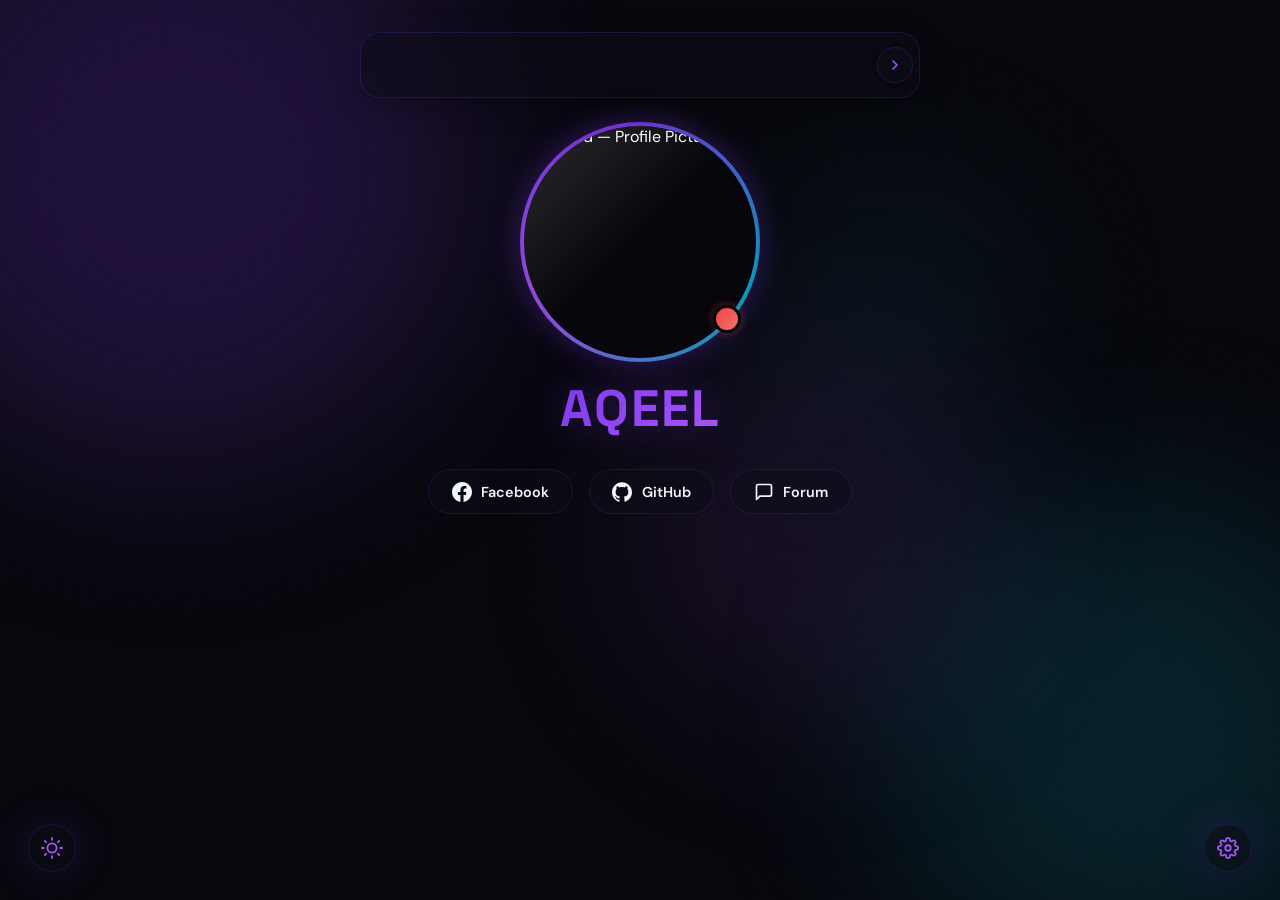
==== commit 53ece856: "Update index.html" ====
--- a/index (13).html
+++ b/index (13).html
@@ -142,12 +142,12 @@
             </div>
 
             <!-- Username -->
-            <h1 class="username" id="username">Ahmed</h1>
+            <h1 class="username" id="username">aqeel</h1>
             <!--            <p class="tagline">Developer & Creator</p>-->
 
             <!-- Social Links -->
             <div class="social-row">
-                <a href="https://www.facebook.com/ahmed.s6yed/" target="_blank" rel="noopener noreferrer"
+                <a href="https://www.facebook.com/" target="_blank" rel="noopener noreferrer"
                     class="social-btn" aria-label="Facebook">
                     <svg width="20" height="20" viewBox="0 0 24 24" fill="currentColor">
                         <path
